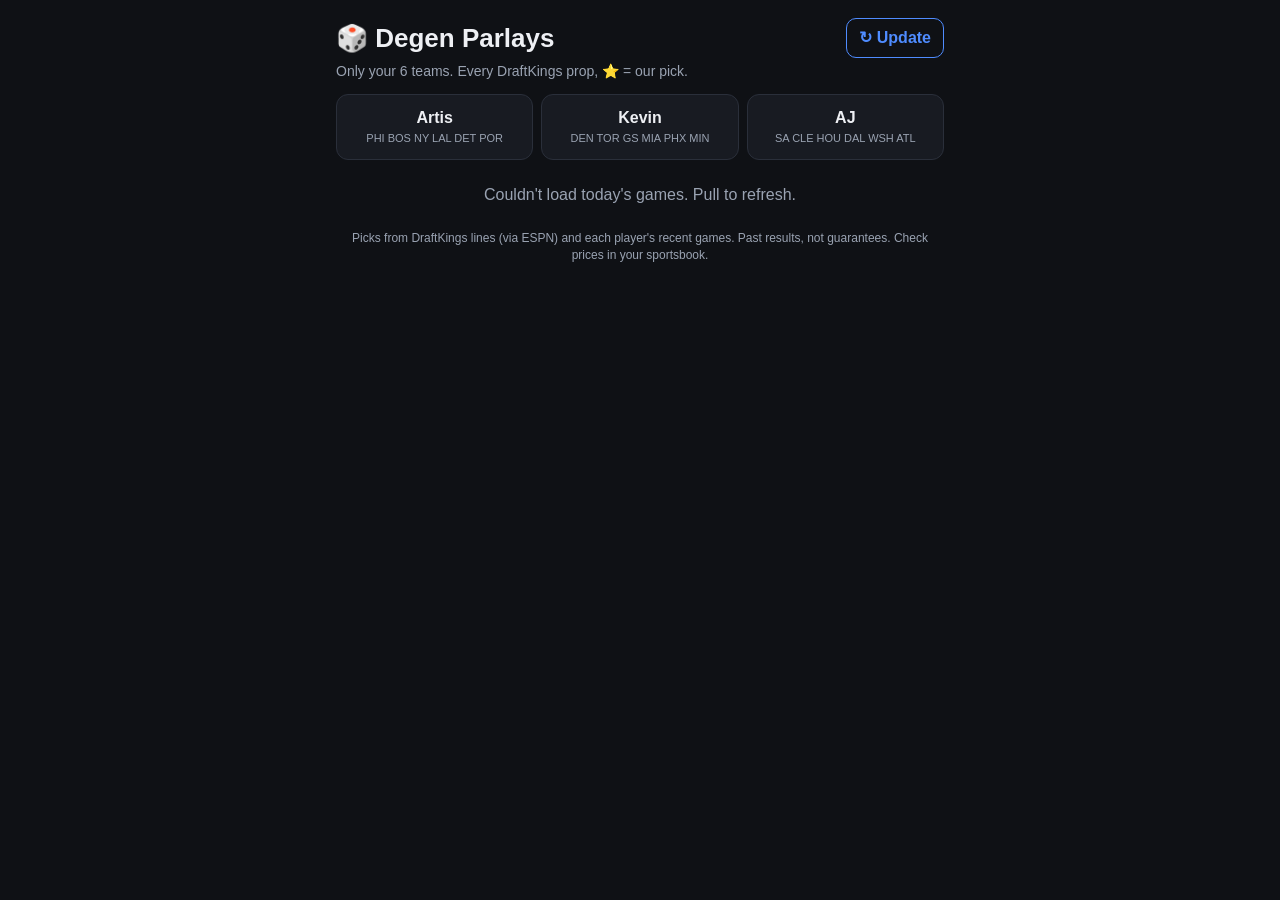
==== degen/index.html @ 962324ba "Degen app: Update button Co-Authored-By: Claude Opus 5.5 <noreply@anthropic.com> Claude-Session: htt" ====
<!doctype html>
<html lang="en">
<head>
  <meta charset="utf-8">
  <meta name="viewport" content="width=device-width, initial-scale=1, viewport-fit=cover">
  <meta name="theme-color" content="#0f1115">
  <title>Degen Parlays</title>
  <link rel="stylesheet" href="degen.css?v=4">
</head>
<body>
  <header>
    <div class="top"><h1>🎲 Degen Parlays</h1><button id="update">↻ Update</button></div>
    <p class="sub">Only your 6 teams. Every DraftKings prop, ⭐ = our pick.</p>
    <div id="who" class="who"></div>
  </header>
  <main>
    <p id="status" class="status"></p>
    <button id="build" class="big" hidden>⚡ Build my parlay from ⭐ picks</button>
    <section id="parlay"></section>
    <section id="board"></section>
  </main>
  <footer>Picks from DraftKings lines (via ESPN) and each player's recent games. Past results, not guarantees. Check prices in your sportsbook.</footer>
  <script src="degen-app.js?v=4"></script>
</body>
</html>
---- degen/degen.css ----
:root { --bg: #0f1115; --card: #181b22; --line: #2a2f3a; --text: #eef0f4; --muted: #9aa3b2; --accent: #4f8cff; --good: #22c55e; --gold: #f5c542; }
* { box-sizing: border-box; }
body { margin: 0; background: var(--bg); color: var(--text); font: 16px/1.4 -apple-system, BlinkMacSystemFont, "Segoe UI", Roboto, sans-serif; padding: 0 16px 40px; max-width: 640px; margin: 0 auto; }
header { padding: 18px 0 8px; }
h1 { margin: 0; font-size: 26px; }
.sub { margin: 4px 0 12px; color: var(--muted); font-size: 14px; }
.who { display: flex; gap: 8px; }
.who button { flex: 1; padding: 12px 6px; border-radius: 12px; border: 1px solid var(--line); background: var(--card); color: var(--text); font: inherit; font-weight: 700; }
.who button.on { background: var(--accent); border-color: var(--accent); }
.who small { display: block; font-weight: 400; font-size: 11px; color: var(--muted); margin-top: 2px; }
.who button.on small { color: #e6edff; }
.status { color: var(--muted); text-align: center; margin: 16px 0; }
.big { width: 100%; margin: 16px 0; padding: 16px; border: 0; border-radius: 14px; background: var(--accent); color: #fff; font: inherit; font-size: 18px; font-weight: 800; }
.card { background: var(--card); border: 1px solid var(--line); border-radius: 14px; padding: 12px; margin: 12px 0; }
.card h2 { margin: 0 0 8px; font-size: 18px; }
.leg { display: flex; align-items: center; gap: 10px; padding: 10px 0; border-top: 1px solid var(--line); }
.leg:first-of-type { border-top: 0; }
.leg input { width: 22px; height: 22px; accent-color: var(--accent); }
.leg .main { flex: 1; }
.leg small { color: var(--muted); display: block; font-size: 12px; }
.leg .odds { font-weight: 700; white-space: nowrap; }
.leg.off { opacity: .45; }
.pay { display: flex; align-items: center; justify-content: space-between; gap: 8px; margin-top: 10px; flex-wrap: wrap; }
.pay input { width: 80px; padding: 8px; border-radius: 8px; border: 1px solid var(--line); background: var(--bg); color: var(--text); font: inherit; }
.pay b { color: var(--gold); font-size: 20px; }
.row { display: flex; gap: 8px; margin-top: 10px; }
.row button { flex: 1; padding: 12px; border-radius: 10px; border: 1px solid var(--line); background: var(--bg); color: var(--text); font: inherit; font-weight: 600; }
.add { padding: 6px 10px; border-radius: 8px; border: 1px solid var(--line); background: var(--bg); color: var(--text); font: inherit; font-size: 13px; }
.add.in { background: var(--good); border-color: var(--good); color: #04130a; }
.note { color: var(--muted); font-size: 13px; }
footer { color: var(--muted); font-size: 12px; text-align: center; margin-top: 24px; }
.team h2 { color: var(--gold); }
.team .vs { color: var(--muted); font-size: 14px; font-weight: 400; }
details { border-top: 1px solid var(--line); padding: 4px 0; }
summary { display: flex; align-items: center; gap: 6px; padding: 10px 0; cursor: pointer; list-style: none; }
summary::-webkit-details-marker { display: none; }
summary::before { content: "▸"; color: var(--muted); }
details[open] summary::before { content: "▾"; }
summary em { color: #f59e0b; font-size: 12px; font-style: normal; }
summary .cnt { margin-left: auto; color: var(--gold); font-size: 13px; }
.stat h3 { margin: 6px 0 4px; font-size: 13px; color: var(--muted); font-weight: 600; }
.opts { display: grid; grid-template-columns: repeat(auto-fill, minmax(140px, 1fr)); gap: 6px; margin-bottom: 6px; }
.opt { display: flex; justify-content: space-between; align-items: center; gap: 6px; text-align: left; padding: 8px 10px; border-radius: 10px; border: 1px solid var(--line); background: var(--bg); color: var(--text); font: inherit; font-size: 14px; }
.opt small { display: block; color: var(--muted); font-size: 11px; }
.opt.rec { border-color: var(--gold); }
.opt.in { background: var(--accent); border-color: var(--accent); }
.opt.in small { color: #e6edff; }
.x { padding: 4px 8px; border: 0; background: none; color: var(--muted); font-size: 16px; }
.slip { border-color: var(--accent); }
.pill { display: inline-block; min-width: 18px; padding: 0 5px; border-radius: 9px; background: var(--gold); color: #111; font-size: 12px; }
.top { display: flex; align-items: center; justify-content: space-between; gap: 8px; }
#update { padding: 8px 12px; border-radius: 10px; border: 1px solid var(--accent); background: none; color: var(--accent); font: inherit; font-weight: 700; }
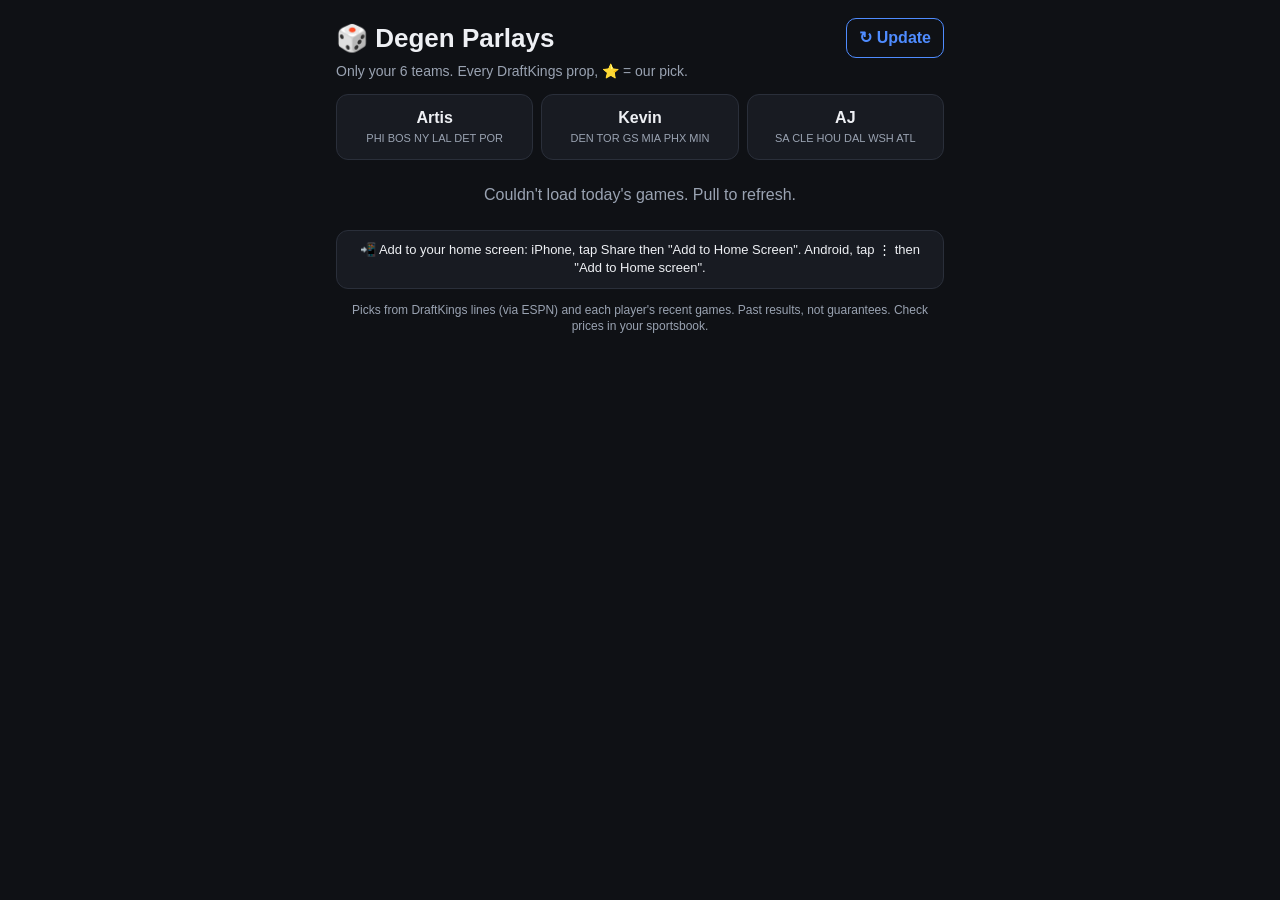
==== commit 37381efa: "Degen app: you only pick your own teams, shared picks via Update, off/def ranks, home-screen icon Co" ====
--- a/degen/index.html
+++ b/degen/index.html
@@ -5,7 +5,14 @@
   <meta name="viewport" content="width=device-width, initial-scale=1, viewport-fit=cover">
   <meta name="theme-color" content="#0f1115">
   <title>Degen Parlays</title>
-  <link rel="stylesheet" href="degen.css?v=4">
+  <meta name="apple-mobile-web-app-capable" content="yes">
+  <meta name="mobile-web-app-capable" content="yes">
+  <meta name="apple-mobile-web-app-title" content="Degen">
+  <meta name="apple-mobile-web-app-status-bar-style" content="black-translucent">
+  <link rel="manifest" href="manifest.webmanifest">
+  <link rel="apple-touch-icon" href="icon-180.png">
+  <link rel="icon" href="icon-192.png">
+  <link rel="stylesheet" href="degen.css?v=6">
 </head>
 <body>
   <header>
@@ -14,12 +21,13 @@
     <div id="who" class="who"></div>
   </header>
   <main>
+    <p id="me" class="me"></p>
     <p id="status" class="status"></p>
     <button id="build" class="big" hidden>⚡ Build my parlay from ⭐ picks</button>
     <section id="parlay"></section>
     <section id="board"></section>
   </main>
-  <footer>Picks from DraftKings lines (via ESPN) and each player's recent games. Past results, not guarantees. Check prices in your sportsbook.</footer>
-  <script src="degen-app.js?v=4"></script>
+  <footer><p id="install" class="install">📲 Add to your home screen: iPhone, tap Share then "Add to Home Screen". Android, tap ⋮ then "Add to Home screen".</p>Picks from DraftKings lines (via ESPN) and each player's recent games. Past results, not guarantees. Check prices in your sportsbook.</footer>
+  <script src="degen-app.js?v=6"></script>
 </body>
 </html>
--- a/degen/degen.css
+++ b/degen/degen.css
@@ -1,6 +1,6 @@
 :root { --bg: #0f1115; --card: #181b22; --line: #2a2f3a; --text: #eef0f4; --muted: #9aa3b2; --accent: #4f8cff; --good: #22c55e; --gold: #f5c542; }
 * { box-sizing: border-box; }
-body { margin: 0; background: var(--bg); color: var(--text); font: 16px/1.4 -apple-system, BlinkMacSystemFont, "Segoe UI", Roboto, sans-serif; padding: 0 16px 40px; max-width: 640px; margin: 0 auto; }
+body { background: var(--bg); color: var(--text); font: 16px/1.4 -apple-system, BlinkMacSystemFont, "Segoe UI", Roboto, sans-serif; padding: env(safe-area-inset-top) 16px 40px; max-width: 640px; margin: 0 auto; }
 header { padding: 18px 0 8px; }
 h1 { margin: 0; font-size: 26px; }
 .sub { margin: 4px 0 12px; color: var(--muted); font-size: 14px; }
@@ -50,3 +50,11 @@
 .pill { display: inline-block; min-width: 18px; padding: 0 5px; border-radius: 9px; background: var(--gold); color: #111; font-size: 12px; }
 .top { display: flex; align-items: center; justify-content: space-between; gap: 8px; }
 #update { padding: 8px 12px; border-radius: 10px; border: 1px solid var(--accent); background: none; color: var(--accent); font: inherit; font-weight: 700; }
+.install { background: var(--card); border: 1px solid var(--line); border-radius: 12px; padding: 10px; color: var(--text); font-size: 13px; }
+@media (display-mode: standalone) { .install { display: none; } }
+.me { color: var(--muted); font-size: 13px; text-align: center; margin: 10px 0 0; }
+.link { background: none; border: 0; color: var(--accent); font: inherit; padding: 0; text-decoration: underline; }
+.ranks { display: grid; gap: 2px; font-size: 13px; color: var(--muted); margin: -2px 0 8px; }
+.ranks b { color: var(--text); }
+.ranks .good { color: var(--good); font-weight: 700; }
+.ranks .bad { color: #f87171; font-weight: 700; }
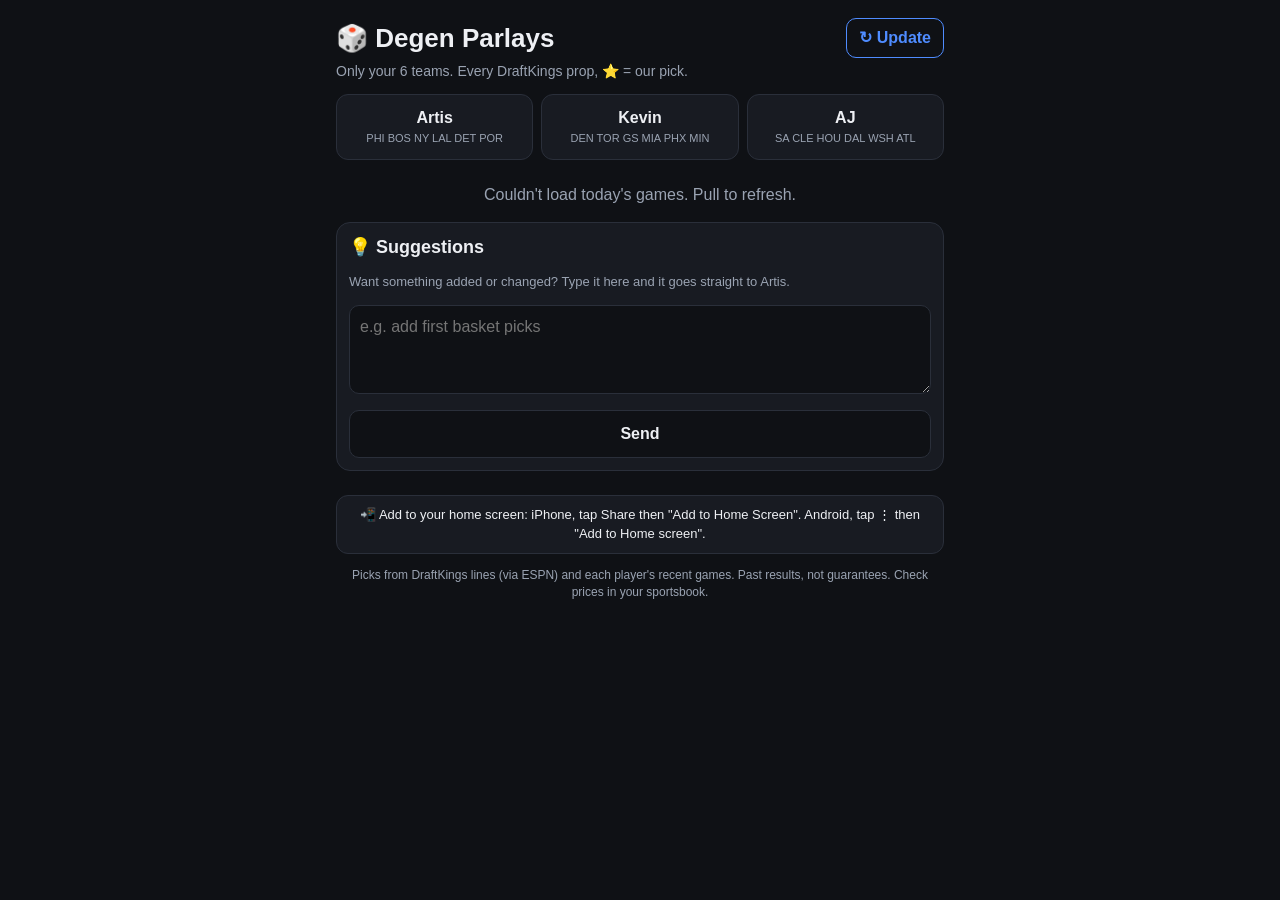
==== commit c9759377: "Degen app: moneyline, spread, total; suggestions box Co-Authored-By: Claude Opus 5.5 <noreply@anthro" ====
--- a/degen/index.html
+++ b/degen/index.html
@@ -12,7 +12,7 @@
   <link rel="manifest" href="manifest.webmanifest">
   <link rel="apple-touch-icon" href="icon-180.png">
   <link rel="icon" href="icon-192.png">
-  <link rel="stylesheet" href="degen.css?v=6">
+  <link rel="stylesheet" href="degen.css?v=11">
 </head>
 <body>
   <header>
@@ -27,7 +27,13 @@
     <section id="parlay"></section>
     <section id="board"></section>
   </main>
+  <section class="card ideas">
+    <h2>💡 Suggestions</h2>
+    <p class="note">Want something added or changed? Type it here and it goes straight to Artis.</p>
+    <textarea id="idea-text" rows="3" maxlength="1000" placeholder="e.g. add first basket picks"></textarea>
+    <div class="row"><button id="idea-send">Send</button></div>
+  </section>
   <footer><p id="install" class="install">📲 Add to your home screen: iPhone, tap Share then "Add to Home Screen". Android, tap ⋮ then "Add to Home screen".</p>Picks from DraftKings lines (via ESPN) and each player's recent games. Past results, not guarantees. Check prices in your sportsbook.</footer>
-  <script src="degen-app.js?v=6"></script>
+  <script src="degen-app.js?v=11"></script>
 </body>
 </html>
--- a/degen/degen.css
+++ b/degen/degen.css
@@ -58,3 +58,7 @@
 .ranks b { color: var(--text); }
 .ranks .good { color: var(--good); font-weight: 700; }
 .ranks .bad { color: #f87171; font-weight: 700; }
+.views { display: flex; gap: 6px; margin-top: 8px; }
+.views button { flex: 1; padding: 10px; border-radius: 10px; border: 1px solid var(--line); background: var(--card); color: var(--text); font: inherit; font-weight: 700; }
+.views button.on { background: var(--gold); border-color: var(--gold); color: #111; }
+.ideas textarea { width: 100%; padding: 10px; border-radius: 10px; border: 1px solid var(--line); background: var(--bg); color: var(--text); font: inherit; resize: vertical; }
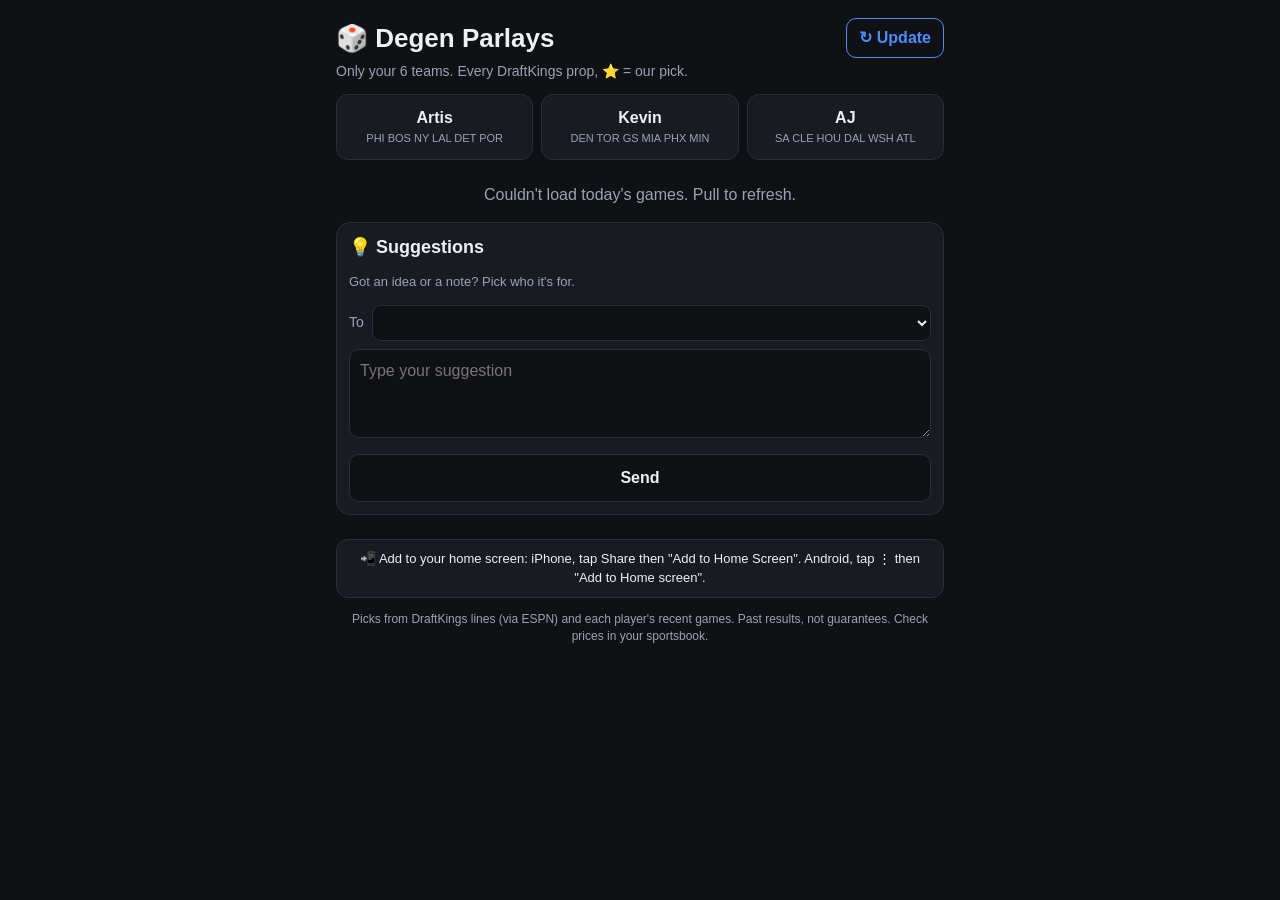
==== commit 495189c9: "Degen app: suggestions can go privately to one person, with an inbox Co-Authored-By: Claude Opus 5.5" ====
--- a/degen/index.html
+++ b/degen/index.html
@@ -12,7 +12,7 @@
   <link rel="manifest" href="manifest.webmanifest">
   <link rel="apple-touch-icon" href="icon-180.png">
   <link rel="icon" href="icon-192.png">
-  <link rel="stylesheet" href="degen.css?v=11">
+  <link rel="stylesheet" href="degen.css?v=12">
 </head>
 <body>
   <header>
@@ -29,11 +29,13 @@
   </main>
   <section class="card ideas">
     <h2>💡 Suggestions</h2>
-    <p class="note">Want something added or changed? Type it here and it goes straight to Artis.</p>
-    <textarea id="idea-text" rows="3" maxlength="1000" placeholder="e.g. add first basket picks"></textarea>
+    <p class="note">Got an idea or a note? Pick who it's for. <span id="idea-hint"></span></p>
+    <label class="to">To <select id="idea-to"></select></label>
+    <textarea id="idea-text" rows="3" maxlength="1000" placeholder="Type your suggestion"></textarea>
     <div class="row"><button id="idea-send">Send</button></div>
+    <div id="inbox"></div>
   </section>
   <footer><p id="install" class="install">📲 Add to your home screen: iPhone, tap Share then "Add to Home Screen". Android, tap ⋮ then "Add to Home screen".</p>Picks from DraftKings lines (via ESPN) and each player's recent games. Past results, not guarantees. Check prices in your sportsbook.</footer>
-  <script src="degen-app.js?v=11"></script>
+  <script src="degen-app.js?v=12"></script>
 </body>
 </html>
--- a/degen/degen.css
+++ b/degen/degen.css
@@ -62,3 +62,9 @@
 .views button { flex: 1; padding: 10px; border-radius: 10px; border: 1px solid var(--line); background: var(--card); color: var(--text); font: inherit; font-weight: 700; }
 .views button.on { background: var(--gold); border-color: var(--gold); color: #111; }
 .ideas textarea { width: 100%; padding: 10px; border-radius: 10px; border: 1px solid var(--line); background: var(--bg); color: var(--text); font: inherit; resize: vertical; }
+.to { display: flex; align-items: center; gap: 8px; margin: 8px 0; color: var(--muted); font-size: 14px; }
+.to select { flex: 1; padding: 8px; border-radius: 8px; border: 1px solid var(--line); background: var(--bg); color: var(--text); font: inherit; }
+#inbox h3 { margin: 14px 0 6px; font-size: 15px; }
+.msg { background: var(--bg); border: 1px solid var(--line); border-radius: 10px; padding: 8px 10px; margin-bottom: 6px; white-space: pre-wrap; font-size: 14px; }
+.msg small { display: block; color: var(--muted); font-size: 11px; }
+code { font-size: 12px; color: var(--text); }
